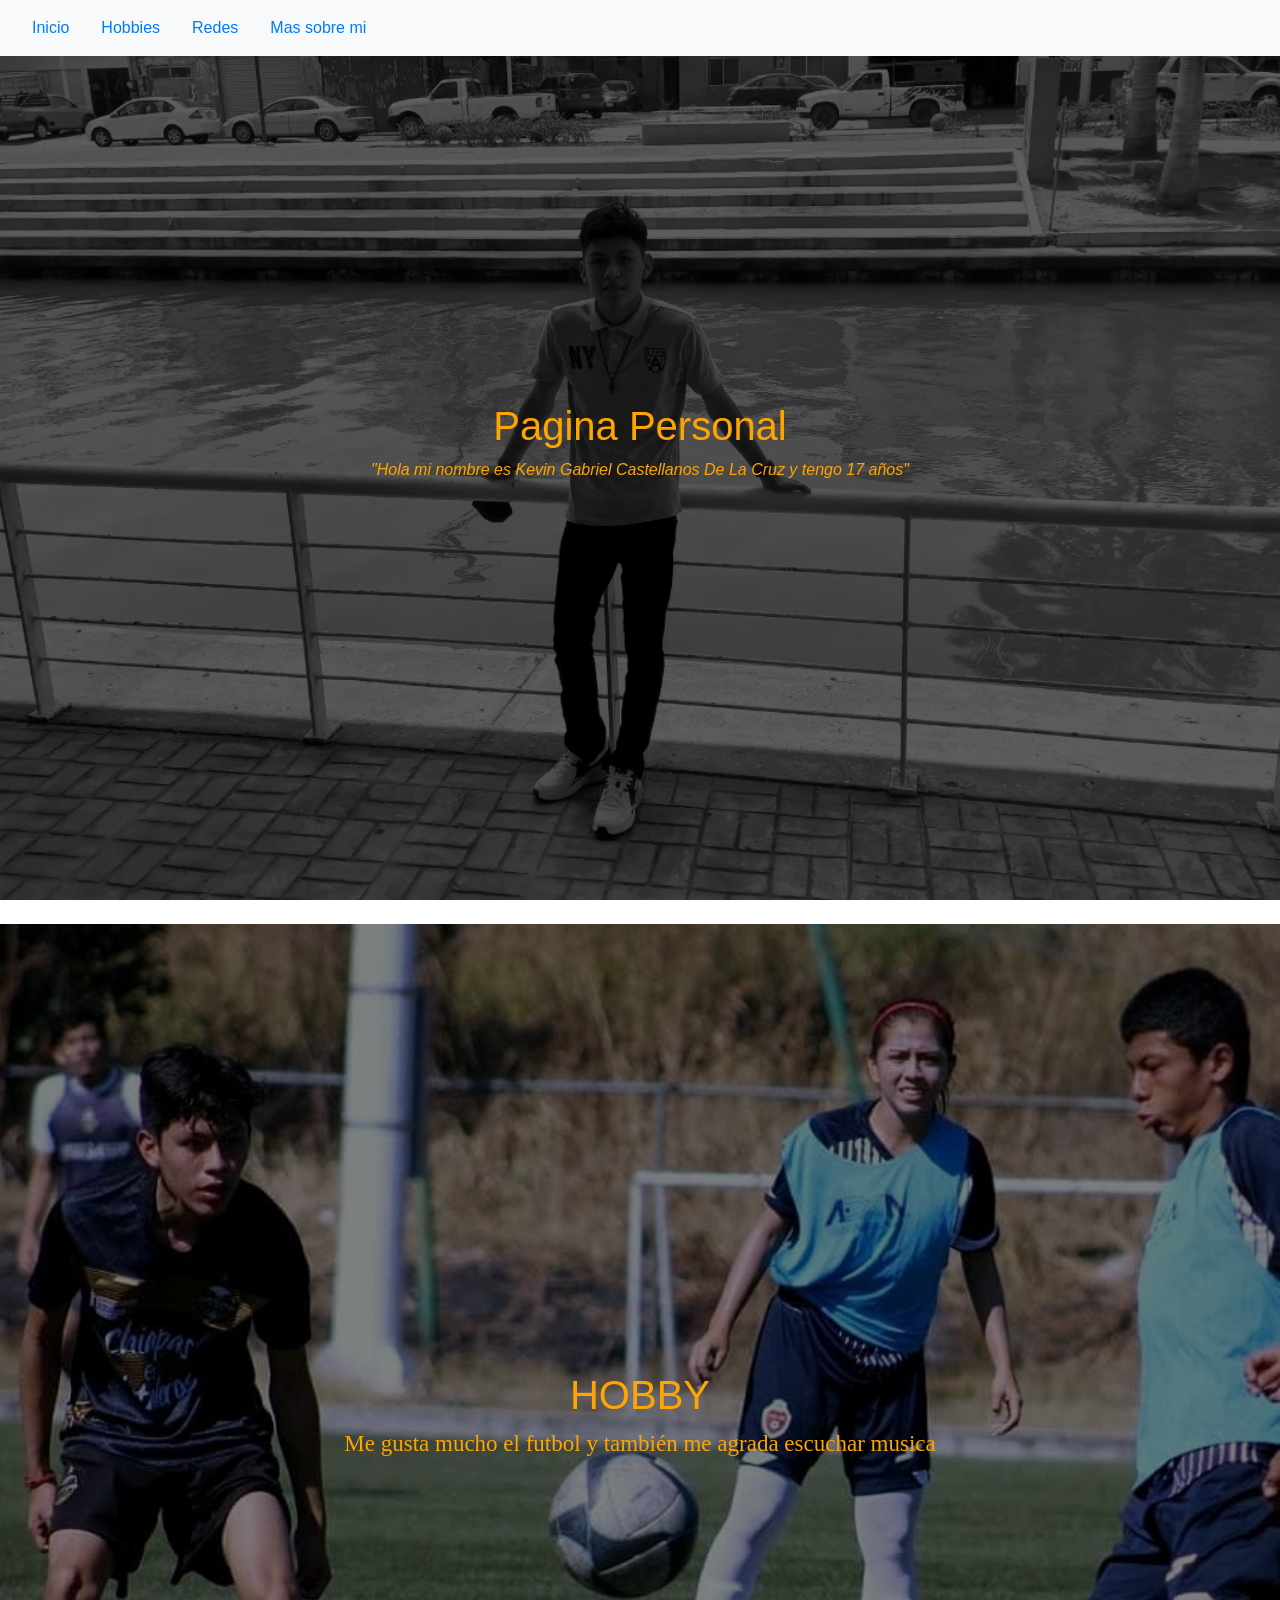
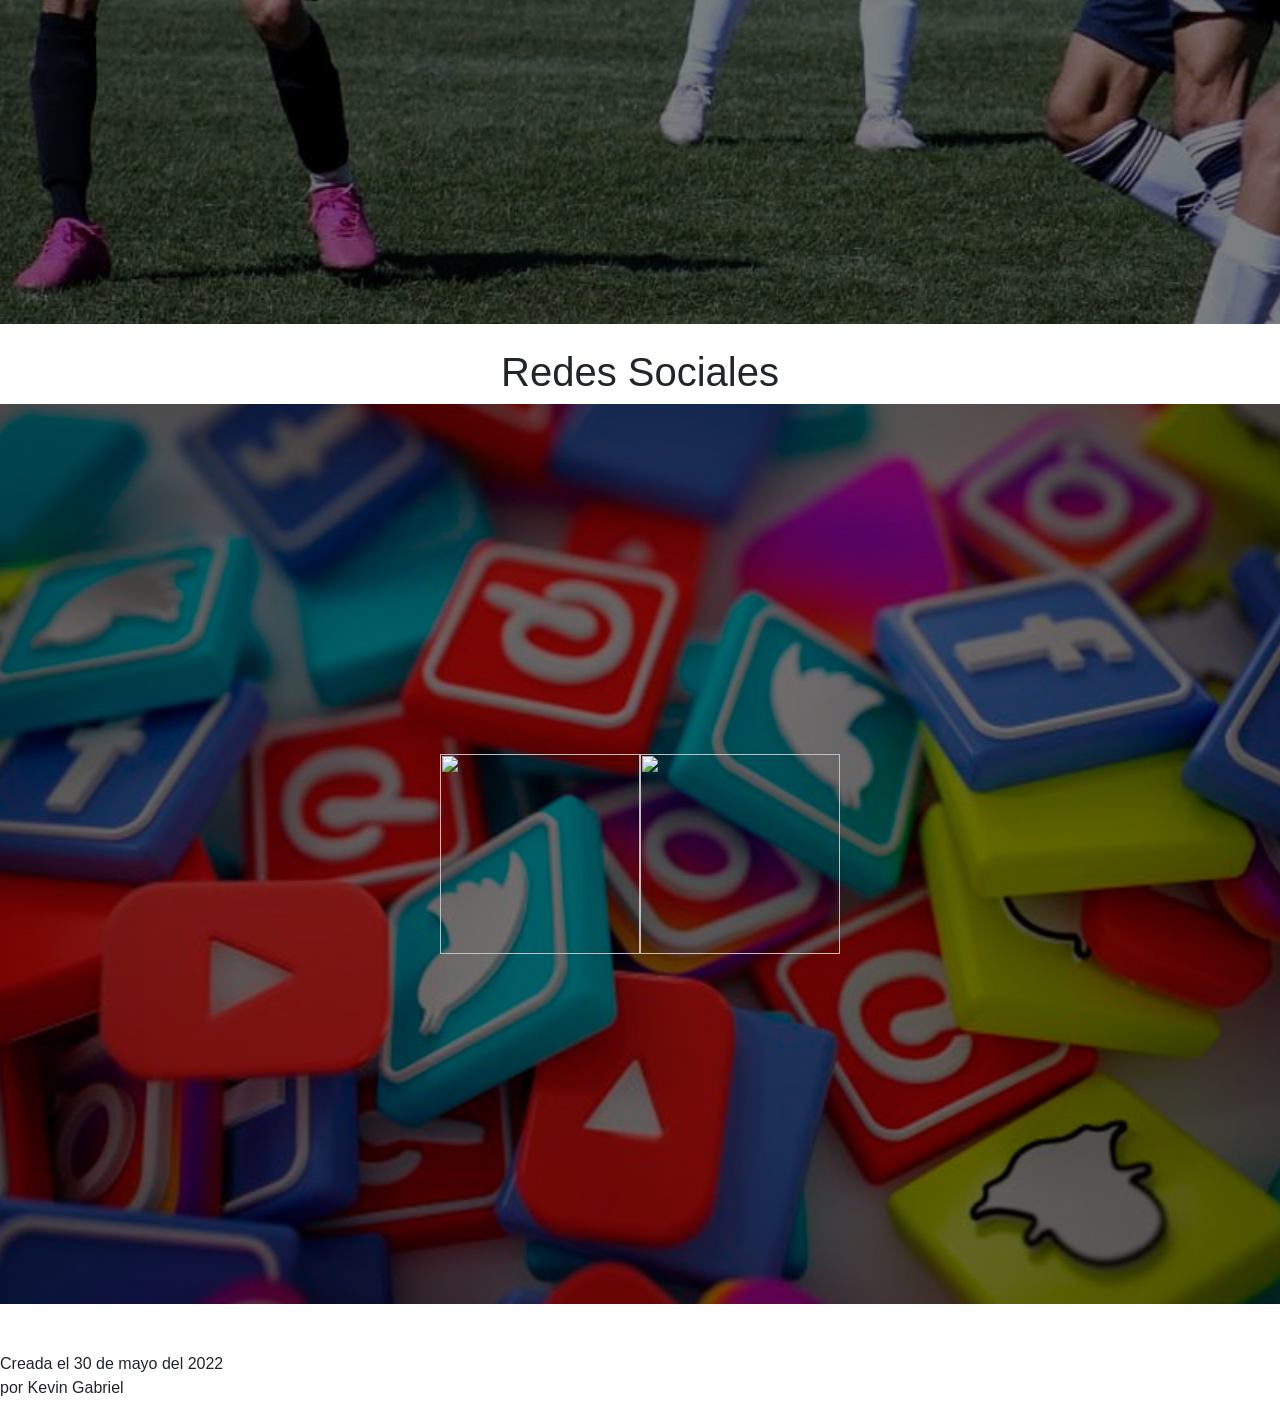
==== index.html @ fc4b6ddf "Update index.html" ====
<!DOCTYPE html>
<html>
<head>
    <meta charset="utf-8">
    <meta name="viewport" content="width=device-width, initial-scale=1">
    <link rel="stylesheet" type="text/css" href="iestilo.css">
    <link rel="stylesheet" href="https://cdn.jsdelivr.net/npm/bootstrap@4.0.0/dist/css/bootstrap.min.css" integrity="sha384-Gn5384xqQ1aoWXA+058RXPxPg6fy4IWvTNh0E263XmFcJlSAwiGgFAW/dAiS6JXm" crossorigin="anonymous">
    <title>Pagina personal</title>
</head>
<body>
    <header>
    <nav class="navbar navbar-expand-lg navbar-light bg-light">
        <ul class="nav">
            <li class="nav-item">
                <a class="nav-link" href="#inicio">Inicio</a>
            </li>
            <li class="nav-item">
                <a class="nav-link" href="#hobby">Hobbies</a>
            </li>
            <li class="nav-item">
                <a class="nav-link" href="#redes">Redes</a>
            </li>
            <li class="nav-item">
                <a class="nav-link" href="C:\Users\cack0\OneDrive\Documentos\Pagina personal\Masdemi.html">Mas sobre mi</a>
            </li>
        </ul>
    </nav>
    </header>
    <div class="cover d-flex justify-content-center align-items-center flex-column" id="inicio">
        <h1>Pagina Personal</h1>
        <p class="estilo1">"Hola mi nombre es Kevin Gabriel Castellanos De La Cruz y tengo 17 años"</p> 
    </div>
    <br>
    <div class="cover_hobbies d-flex justify-content-center align-items-center flex-column" id="hobby">
        <h1>HOBBY</h1>
        <p class="estilo2">Me gusta mucho el futbol y también me agrada escuchar musica</p>
    </div><br>
    <center><h1>Redes Sociales</h1></center>
    <div class="cover_redes d-flex justify-content-center align-items-center" id="redes">
        <a href="https://www.facebook.com/kevin7.castellanosdelacruz"><img src= "C:/Users/cack0/OneDrive/Documentos/Pagina personal/Imagenes/facebooklogo.png" width="200" height="200"></a>
        <a href="https://www.instagram.com/kevinnk7/?fbclid=IwAR2pQ1fBo-lfvuzVsECJx8q5sc0GfwW514PyD9uV5PKgprIiQl5vmf3RVMw"><img src="C:\Users\cack0\OneDrive\Documentos\Pagina personal\Imagenes\instagramlogo.png" width="200" height="200"></a>
    </div>
<br>
<br>
    <address> Creada el 30 de mayo del 2022 <br>
	por Kevin Gabriel 
</address>

</body>
</html>
---- iestilo.css ----
body{
	margin: 0em;
	font-family: helvetica, arial, sans-serif;
}
main{
	margin-top: 100px;
}
header{
	position: fixed;
	width: 100%;
}
html{
	scroll-behavior: smooth;
}
.cover{
	height: 900px;
	background-image: url(./Imagenes/IMG_20220406_165902_616.jpg);
	color: orange;
	background-size: cover;
	background-position: center;
	background-color: rgba(0,0,0,0.5);
	background-blend-mode: darken;
}
.estilo1{
	font-family: Arial, Helvetica, sans-serif;
	font-style: italic;
}
.estilo2{
	font-family: Georgia, 'Times New Roman', Times, serif;
	font-size: 23px;
}
.cover_redes{
	height: 900px;
	background-color: black;
	color: orange;
	background-image: url(./Imagenes/redes.jfif);
	background-size: cover;
	background-position: center;
	background-color: rgba(0,0,0,0.5);
	background-blend-mode: darken;
	 <button> <h5>Escucha una de mis caciones favoritas</h5>
<audio controls>
    <source src="C:\Users\cack0\Music\Gera MX, Christian Nodal - Botella Tras Botella Video Oficial.mp3" type="audio.mp3"
<audio>
<button>
}
h1{
	font-family: Impact, Haettenschweiler, 'Arial Narrow Bold', sans-serif;
}
.cover_hobbies{
		height: 1000px;
		background-color: black;
		color: orange;
		background-image: url(./Imagenes/IMG_20210403_182751_882.jpg);
		background-size: cover;
		background-position: center;
		background-color: rgba(0,0,0,0.5);
		background-blend-mode: darken;

}
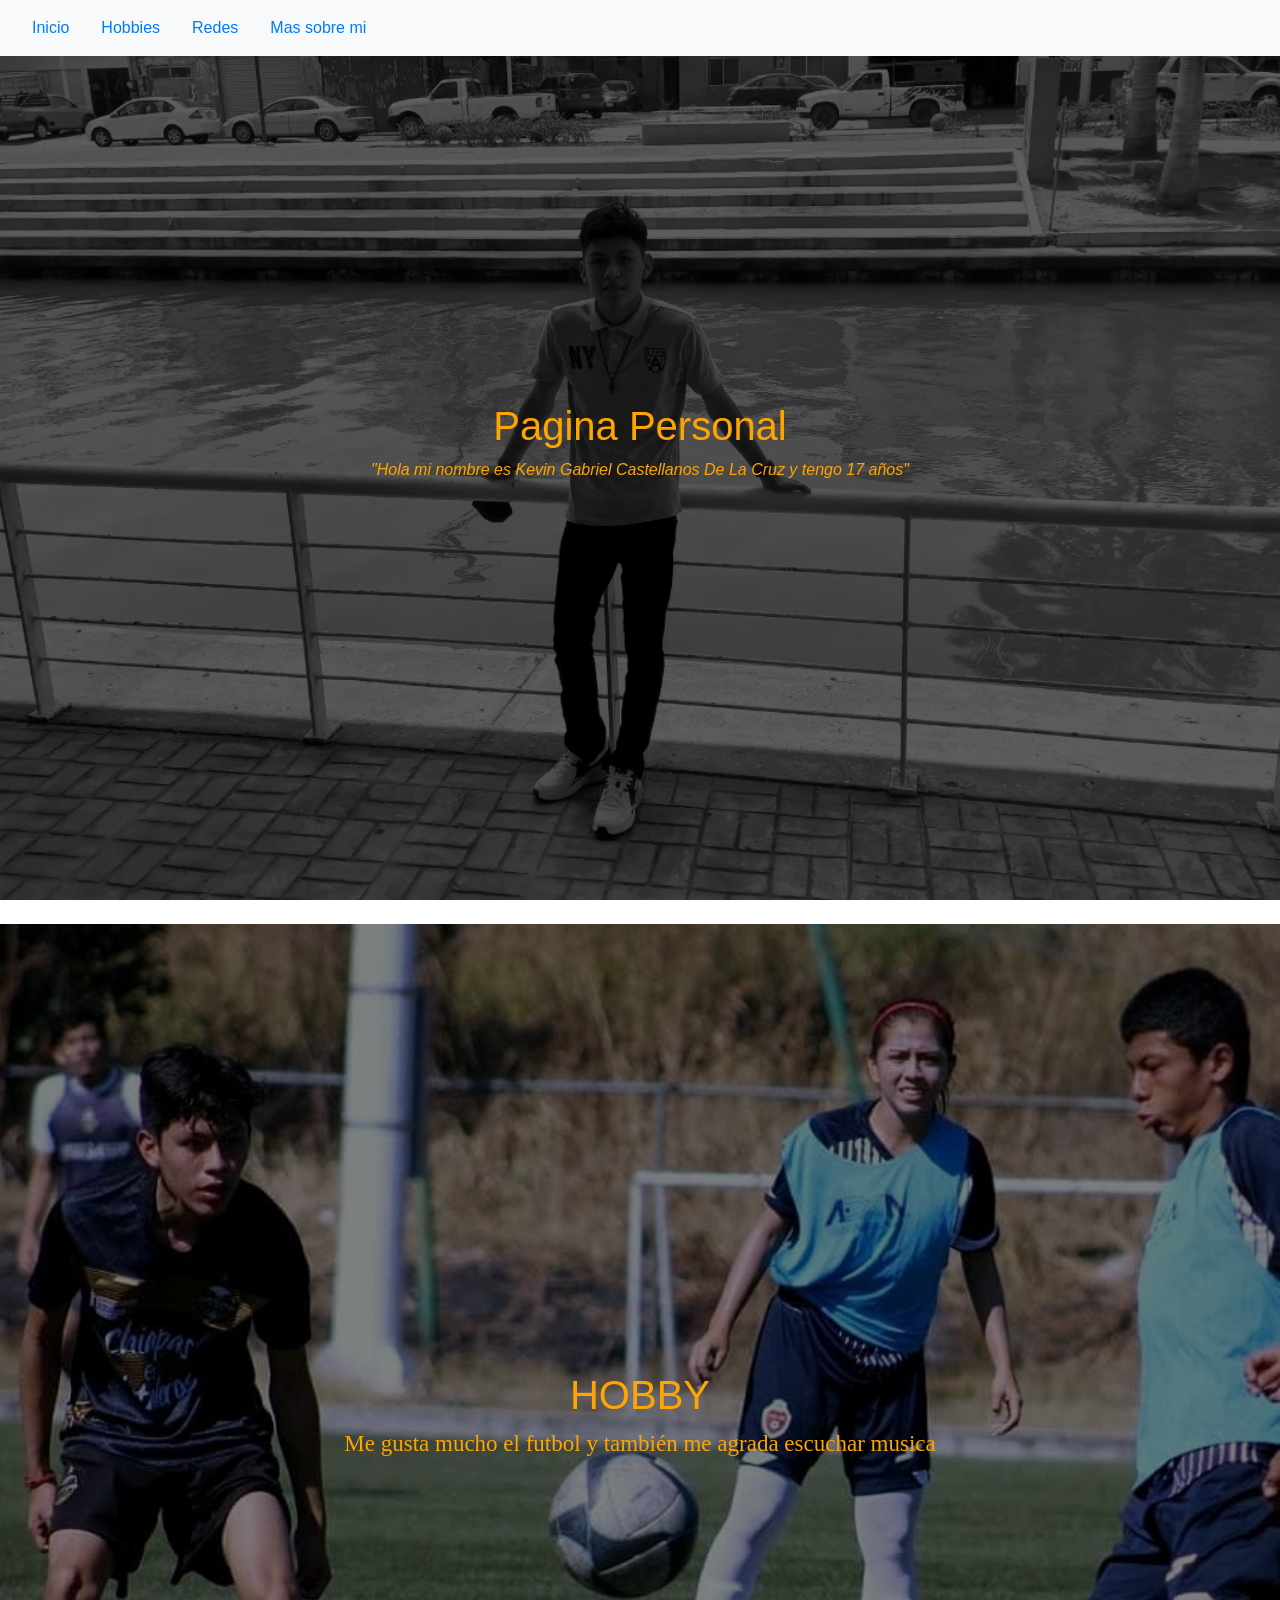
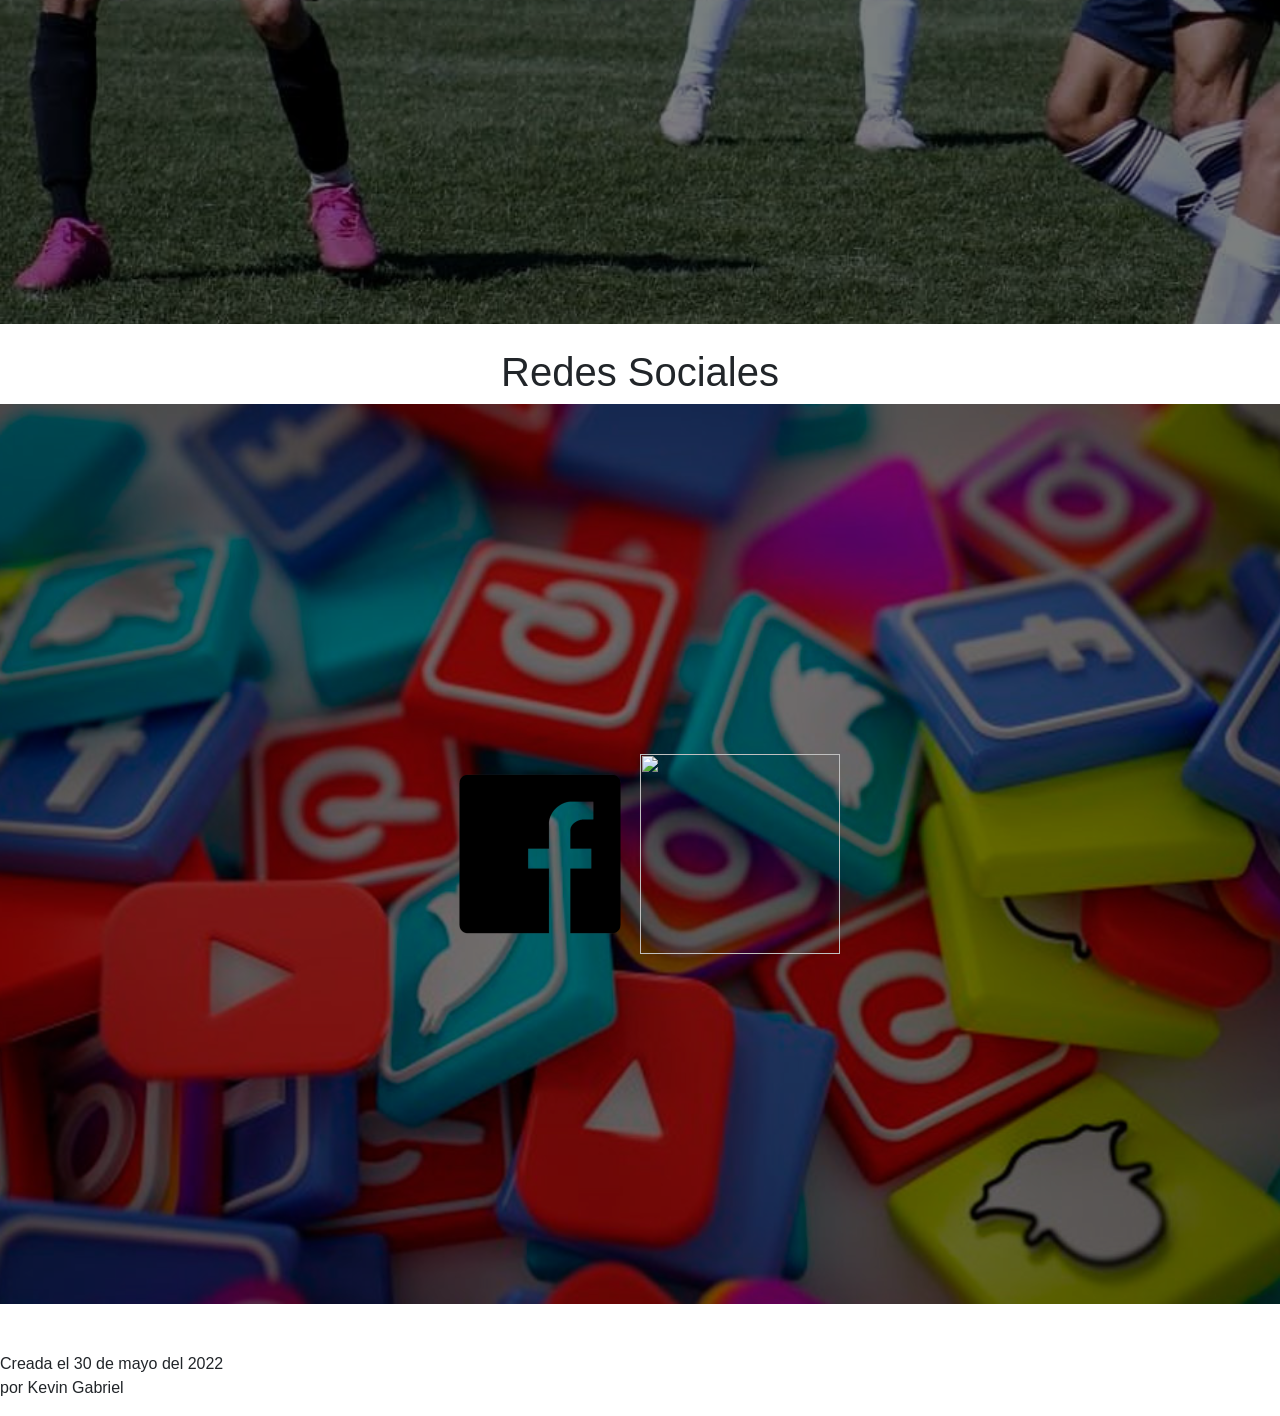
==== commit e3da916e: "Update index.html" ====
--- a/index.html
+++ b/index.html
@@ -21,7 +21,7 @@
                 <a class="nav-link" href="#redes">Redes</a>
             </li>
             <li class="nav-item">
-                <a class="nav-link" href="C:\Users\cack0\OneDrive\Documentos\Pagina personal\Masdemi.html">Mas sobre mi</a>
+                <a class="nav-link" href="Pagina personal\Masdemi.html">Mas sobre mi</a>
             </li>
         </ul>
     </nav>
@@ -37,7 +37,7 @@
     </div><br>
     <center><h1>Redes Sociales</h1></center>
     <div class="cover_redes d-flex justify-content-center align-items-center" id="redes">
-        <a href="https://www.facebook.com/kevin7.castellanosdelacruz"><img src= "C:/Users/cack0/OneDrive/Documentos/Pagina personal/Imagenes/facebooklogo.png" width="200" height="200"></a>
+        <a href="https://www.facebook.com/kevin7.castellanosdelacruz"><img src= "/Imagenes/facebooklogo.png" width="200" height="200"></a>
         <a href="https://www.instagram.com/kevinnk7/?fbclid=IwAR2pQ1fBo-lfvuzVsECJx8q5sc0GfwW514PyD9uV5PKgprIiQl5vmf3RVMw"><img src="C:\Users\cack0\OneDrive\Documentos\Pagina personal\Imagenes\instagramlogo.png" width="200" height="200"></a>
     </div>
 <br>
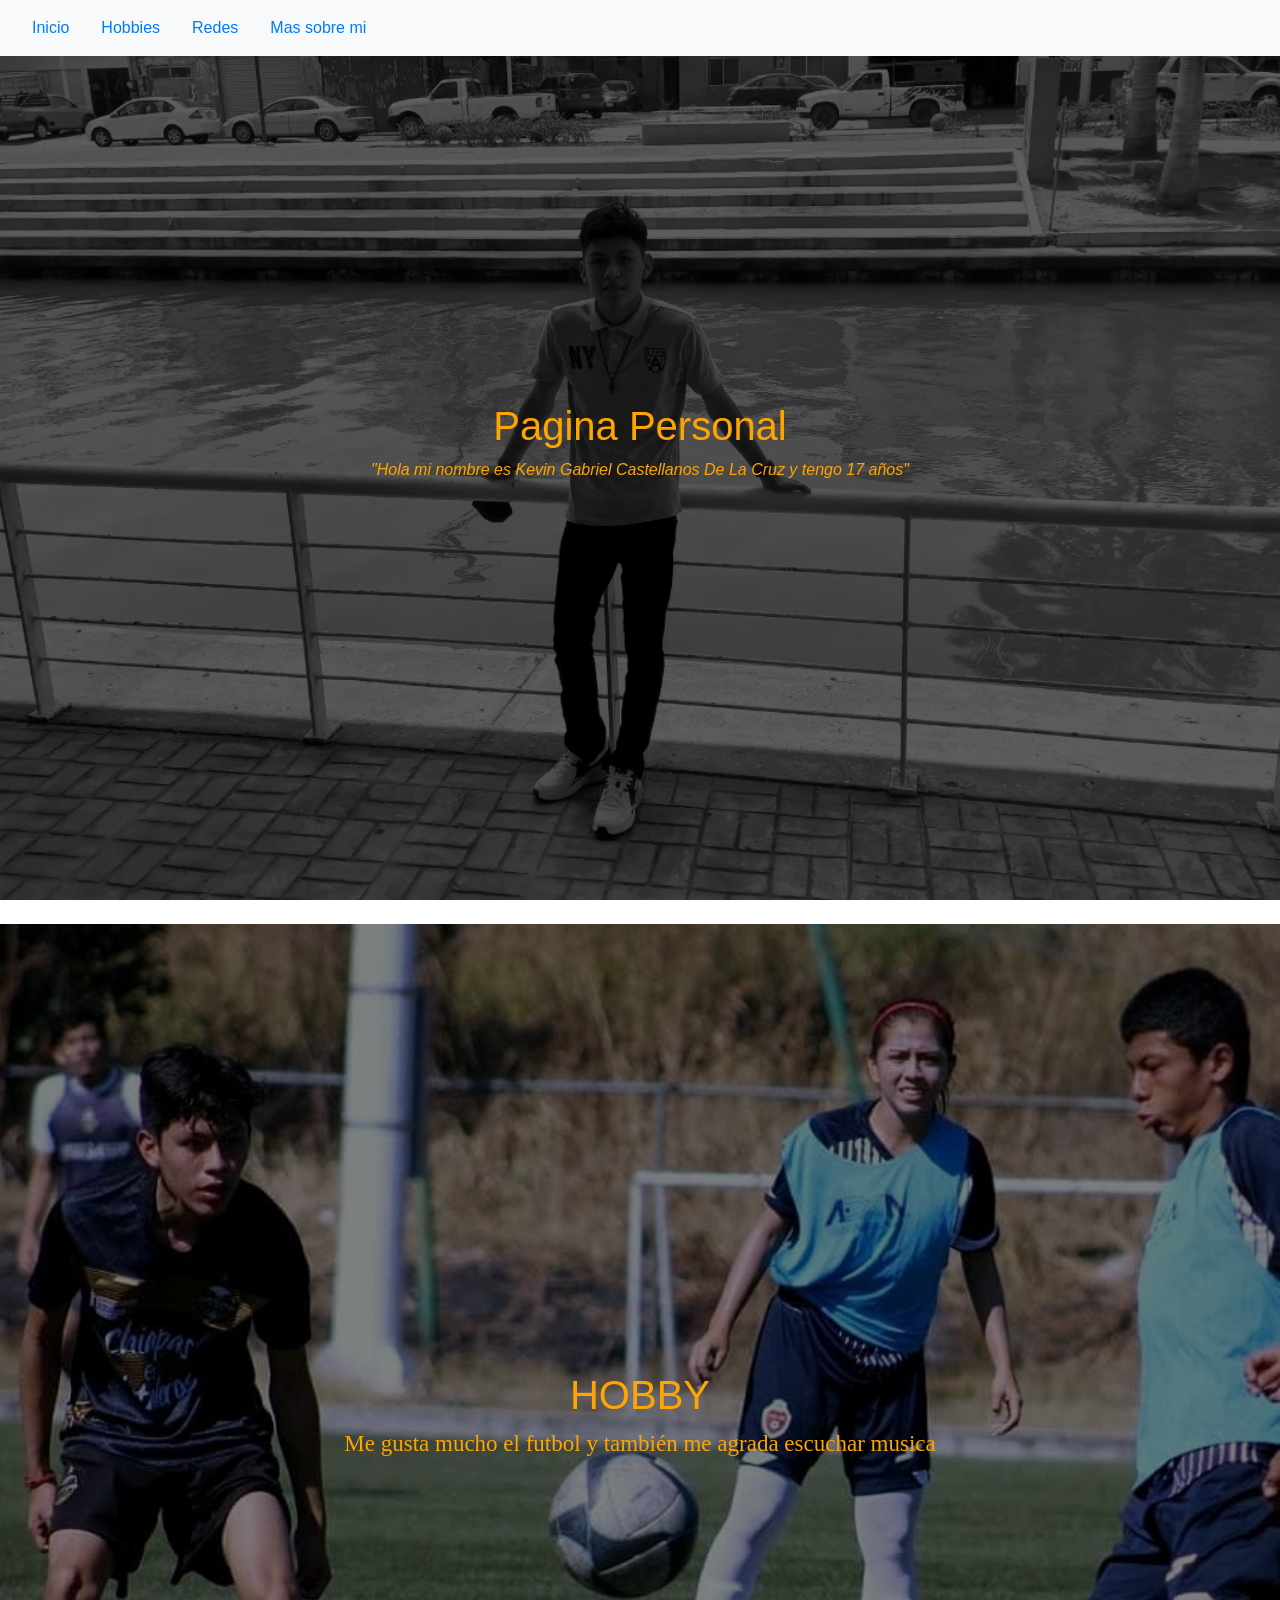
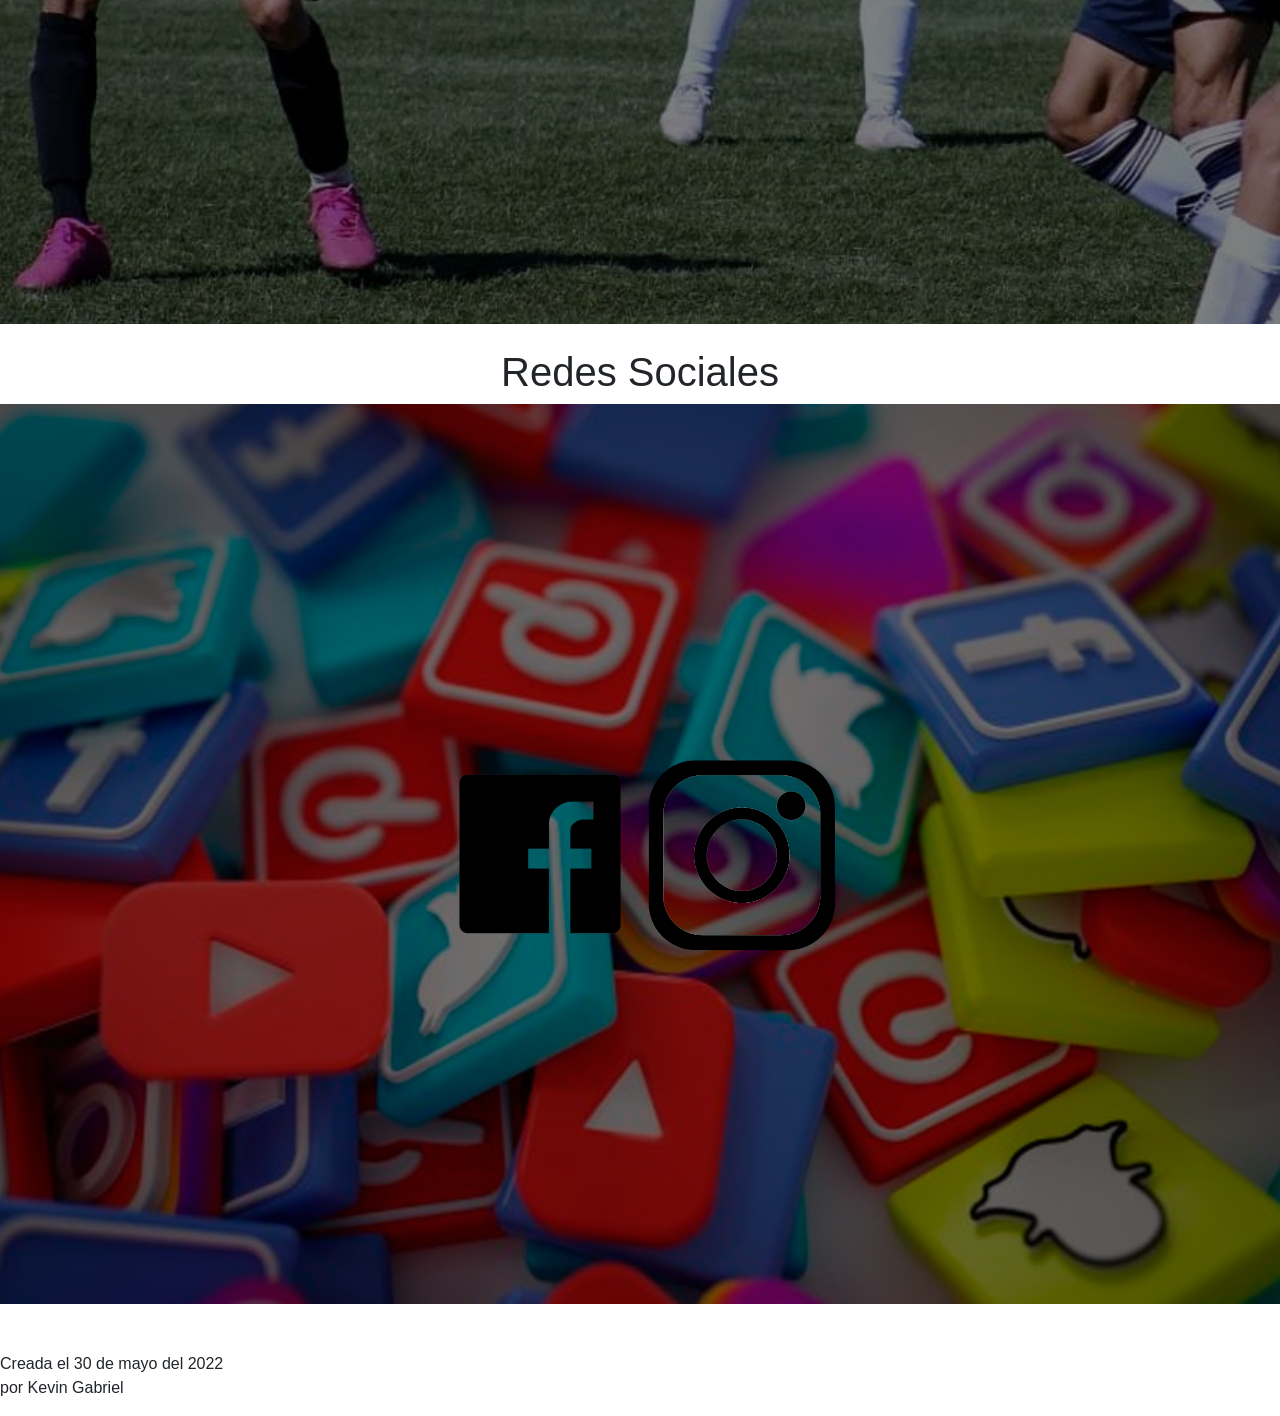
==== commit ec3e6c6d: "Update index.html" ====
--- a/index.html
+++ b/index.html
@@ -21,7 +21,7 @@
                 <a class="nav-link" href="#redes">Redes</a>
             </li>
             <li class="nav-item">
-                <a class="nav-link" href="Pagina personal\Masdemi.html">Mas sobre mi</a>
+                <a class="nav-link" href="Pagina personal/Masdemi.html">Mas sobre mi</a>
             </li>
         </ul>
     </nav>
@@ -37,8 +37,8 @@
     </div><br>
     <center><h1>Redes Sociales</h1></center>
     <div class="cover_redes d-flex justify-content-center align-items-center" id="redes">
-        <a href="https://www.facebook.com/kevin7.castellanosdelacruz"><img src= "/Imagenes/facebooklogo.png" width="200" height="200"></a>
-        <a href="https://www.instagram.com/kevinnk7/?fbclid=IwAR2pQ1fBo-lfvuzVsECJx8q5sc0GfwW514PyD9uV5PKgprIiQl5vmf3RVMw"><img src="C:\Users\cack0\OneDrive\Documentos\Pagina personal\Imagenes\instagramlogo.png" width="200" height="200"></a>
+        <a href="https://www.facebook.com/kevin7.castellanosdelacruz"><img src= "Imagenes/facebooklogo.png" width="200" height="200"></a>
+        <a href="https://www.instagram.com/kevinnk7/?fbclid=IwAR2pQ1fBo-lfvuzVsECJx8q5sc0GfwW514PyD9uV5PKgprIiQl5vmf3RVMw"><img src="Imagenes\instagramlogo.png" width="200" height="200"></a>
     </div>
 <br>
 <br>
